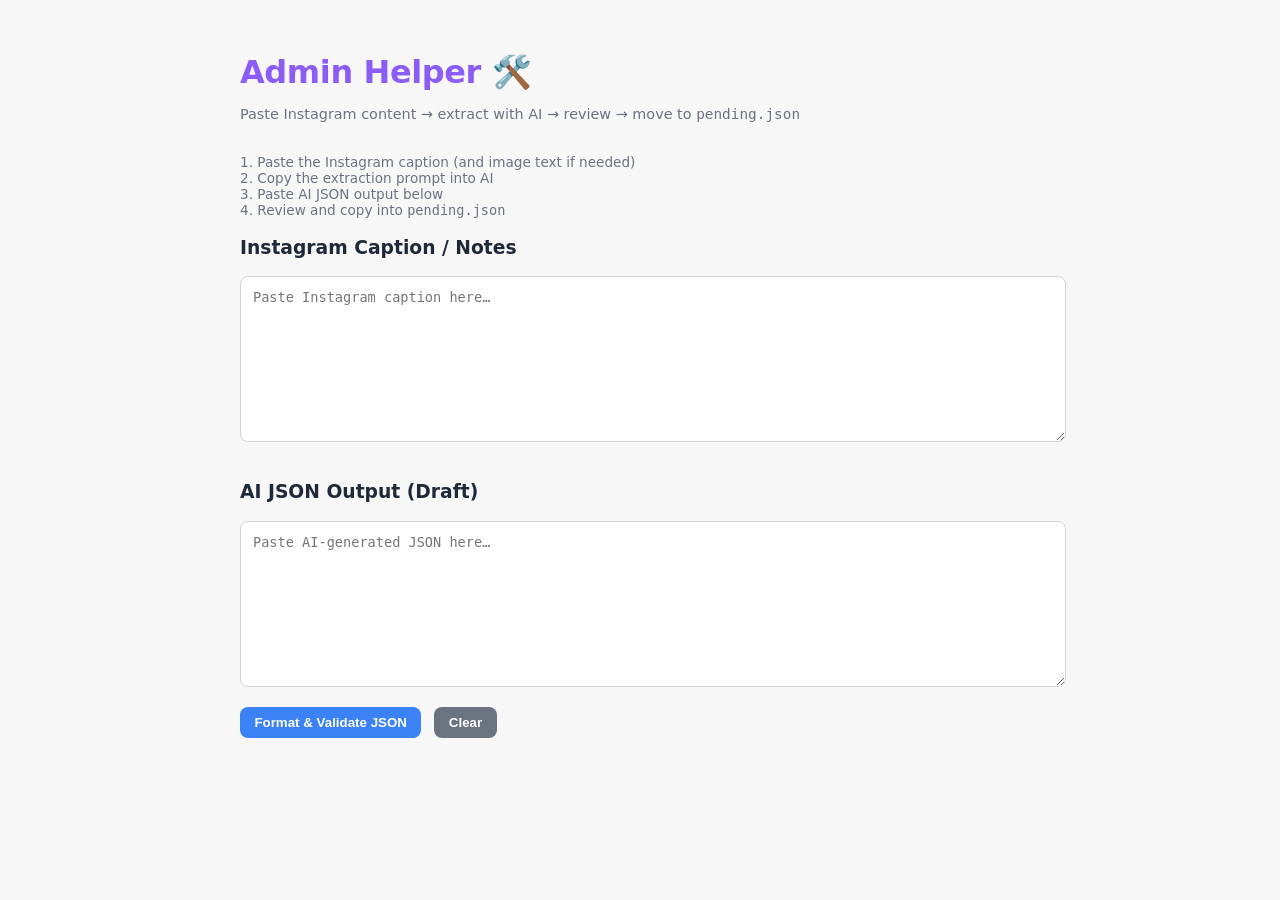
==== admin.html @ 338e03c6 "init" ====
<!DOCTYPE html>
<html lang="en">
<head>
  <meta charset="UTF-8" />
  <title>Exclusive Admin Helper</title>
  <meta name="viewport" content="width=device-width, initial-scale=1" />

  <link rel="stylesheet" href="./css/styles.css" />

  <style>
    .admin {
      max-width: 800px;
      margin: 0 auto;
    }

    textarea {
      width: 100%;
      min-height: 140px;
      padding: 0.75rem;
      font-family: monospace;
      font-size: 0.85rem;
      border-radius: 8px;
      border: 1px solid #d1d5db;
      margin-bottom: 1rem;
    }

    .preview {
      background: #111827;
      color: #e5e7eb;
      padding: 1rem;
      border-radius: 8px;
      font-family: monospace;
      font-size: 0.8rem;
      white-space: pre-wrap;
      margin-top: 1rem;
    }

    .hint {
      font-size: 0.85rem;
      color: #6b7280;
      margin-bottom: 1rem;
    }

    button {
      padding: 0.5rem 0.9rem;
      border-radius: 8px;
      border: none;
      font-weight: 700;
      cursor: pointer;
      background: #3b82f6;
      color: #ffffff;
    }

    button.secondary {
      background: #6b7280;
      margin-left: 0.5rem;
    }
  </style>
</head>
<body>

  <div class="admin">
    <h1>Admin Helper 🛠️</h1>
    <p class="updated">
      Paste Instagram content → extract with AI → review → move to <code>pending.json</code>
    </p>

    <div class="hint">
      1. Paste the Instagram caption (and image text if needed)<br>
      2. Copy the extraction prompt into AI<br>
      3. Paste AI JSON output below<br>
      4. Review and copy into <code>pending.json</code>
    </div>

    <h3>Instagram Caption / Notes</h3>
    <textarea id="input" placeholder="Paste Instagram caption here…"></textarea>

    <h3>AI JSON Output (Draft)</h3>
    <textarea id="jsonInput" placeholder="Paste AI-generated JSON here…"></textarea>

    <button onclick="formatJson()">Format & Validate JSON</button>
    <button class="secondary" onclick="clearFields()">Clear</button>

    <div id="preview" class="preview" style="display:none;"></div>
  </div>

  <script>
    function formatJson() {
      const input = document.getElementById('jsonInput').value;
      const preview = document.getElementById('preview');

      try {
        const obj = JSON.parse(input);
        preview.textContent = JSON.stringify(obj, null, 2);
        preview.style.display = 'block';
      } catch (err) {
        preview.textContent = '❌ Invalid JSON — please fix formatting errors.';
        preview.style.display = 'block';
      }
    }

    function clearFields() {
      document.getElementById('input').value = '';
      document.getElementById('jsonInput').value = '';
      document.getElementById('preview').style.display = 'none';
    }
  </script>

</body>
</html>
---- css/styles.css ----
:root {
  --accent-blue: #3b82f6;
  --accent-pink: #ec4899;
  --accent-purple: #8b5cf6;

  --text-main: #1f2937;
  --text-muted: #6b7280;

  --card-bg: #ffffff;
  --page-bg: #f7f7f8;
}

body {
  font-family: system-ui, -apple-system, sans-serif;
  background: var(--page-bg);
  color: var(--text-main);
  margin: 0;
  padding: 2rem;
}

h1 {
  margin-bottom: 0.25rem;
  color: var(--accent-purple);
  font-weight: 800;
  letter-spacing: -0.4px;
}

.updated {
  color: var(--text-muted);
  margin-bottom: 2rem;
  font-size: 0.9rem;
}

.exclusive {
  background: var(--card-bg);
  border-radius: 12px;
  padding: 1rem 1.25rem;
  margin-bottom: 1.25rem;
  border: 1px solid #e5e7eb;
  box-shadow: 0 6px 16px rgba(0, 0, 0, 0.06);
  transition: transform 0.15s ease, box-shadow 0.15s ease;
}

.exclusive:hover {
  transform: translateY(-2px);
  box-shadow: 0 10px 24px rgba(0, 0, 0, 0.08);
}

.title {
  font-size: 1.15rem;
  font-weight: 700;
  color: #111827;
}

.meta {
  margin-top: 0.25rem;
  color: #4b5563;
  font-size: 0.9rem;
}

.retailer {
  margin-top: 0.5rem;
  font-size: 0.9rem;
  color: #374151;
}

/* Base badge style */
.badge {
  display: inline-block;
  padding: 0.2rem 0.6rem;
  border-radius: 999px;
  font-size: 0.7rem;
  font-weight: 700;
  margin-left: 0.5rem;
  letter-spacing: 0.04em;
  color: #ffffff;
  vertical-align: middle;
}

/* Publisher color coding */
.badge.marvel {
  background: #e11d48; /* Marvel red */
}

.badge.dc {
  background: #2563eb; /* DC blue */
}

.badge.image {
  background: #111827; /* Image black */
}

.badge.boom {
  background: #7c3aed; /* BOOM! purple */
}

.badge.default {
  background: linear-gradient(
    135deg,
    var(--accent-blue),
    var(--accent-pink)
  );
}

/* Publisher filter pills */
.filters {
  display: flex;
  flex-wrap: wrap;
  gap: 0.5rem;
  margin-bottom: 1.5rem;
}

.filter-pill {
  cursor: pointer;
  padding: 0.35rem 0.75rem;
  border-radius: 999px;
  font-size: 0.8rem;
  font-weight: 700;
  border: 1px solid #d1d5db;
  background: #ffffff;
  color: #374151;
  user-select: none;
  transition: background 0.15s ease, color 0.15s ease, transform 0.1s ease;
}

.filter-pill:hover {
  transform: translateY(-1px);
}

.filter-pill.active {
  color: #ffffff;
  border-color: transparent;
}

.filter-pill.marvel.active { background: #e11d48; }
.filter-pill.dc.active { background: #2563eb; }
.filter-pill.image.active { background: #111827; }
.filter-pill.boom.active { background: #7c3aed; }

.filter-pill.default.active {
  background: linear-gradient(135deg, #3b82f6, #ec4899);
}

.filters-group {
  margin-bottom: 1.25rem;
}

.filters-label {
  font-size: 0.75rem;
  font-weight: 700;
  color: #6b7280;
  margin-bottom: 0.4rem;
  text-transform: uppercase;
  letter-spacing: 0.05em;
}
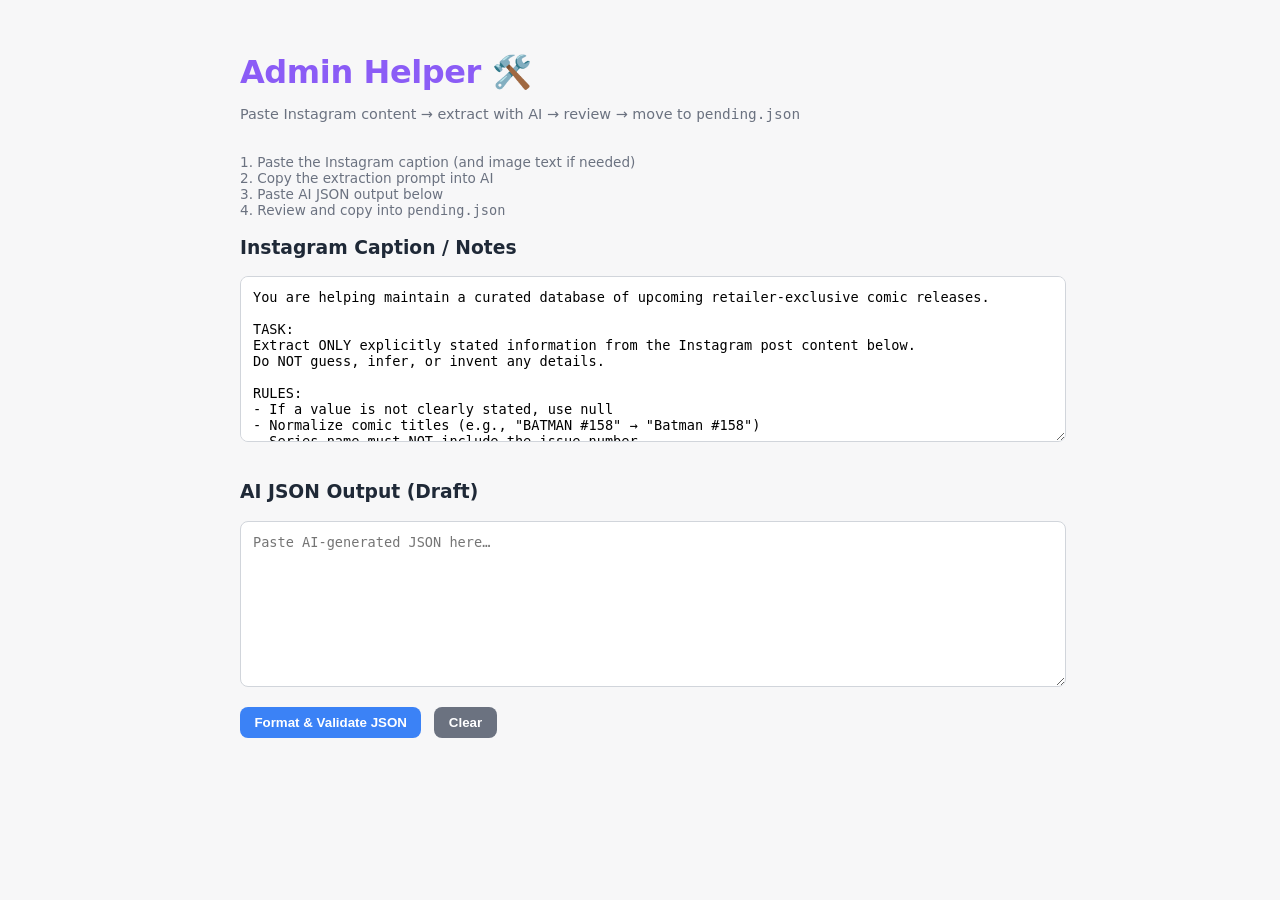
==== commit ad47c0f6: "updated admin" ====
--- a/admin.html
+++ b/admin.html
@@ -73,7 +73,52 @@
     </div>
 
     <h3>Instagram Caption / Notes</h3>
-    <textarea id="input" placeholder="Paste Instagram caption here…"></textarea>
+    <textarea id="input" placeholder="Paste Instagram caption here…">You are helping maintain a curated database of upcoming retailer-exclusive comic releases.
+
+TASK:
+Extract ONLY explicitly stated information from the Instagram post content below.
+Do NOT guess, infer, or invent any details.
+
+RULES:
+- If a value is not clearly stated, use null
+- Normalize comic titles (e.g., "BATMAN #158" → "Batman #158")
+- Series name must NOT include the issue number
+- Dates must be in ISO format: YYYY-M-DD-hh:mmAM/PM
+- Retailer is the store announcing the exclusive
+- Use consistent naming (DC, Marvel, Image, BOOM! Studios)
+- Output VALID JSON ONLY (no explanations, no comments)
+
+OUTPUT STRUCTURE:
+{
+  "id": "",
+  "title": "",
+  "publisher": "",
+  "series": "",
+  "issueNumber": null,
+  "releaseDate": "",
+  "retailer": {
+    "name": "",
+    "instagram": "",
+    "website": null
+  },
+  "variantType": "Retailer Exclusive",
+  "coverArtist": null,
+  "printRun": null,
+  "status": "announced",
+  "source": {
+    "type": "instagram",
+    "url": ""
+  },
+  "notes": null,
+}
+
+IMPORTANT:
+- Leave "id" empty — it will be created manually
+- Leave "addedAt" empty unless today’s date is explicitly requested
+- If multiple variants are mentioned, summarize in "notes"
+
+INPUT (Instagram caption and/or image text):
+</textarea>
 
     <h3>AI JSON Output (Draft)</h3>
     <textarea id="jsonInput" placeholder="Paste AI-generated JSON here…"></textarea>
